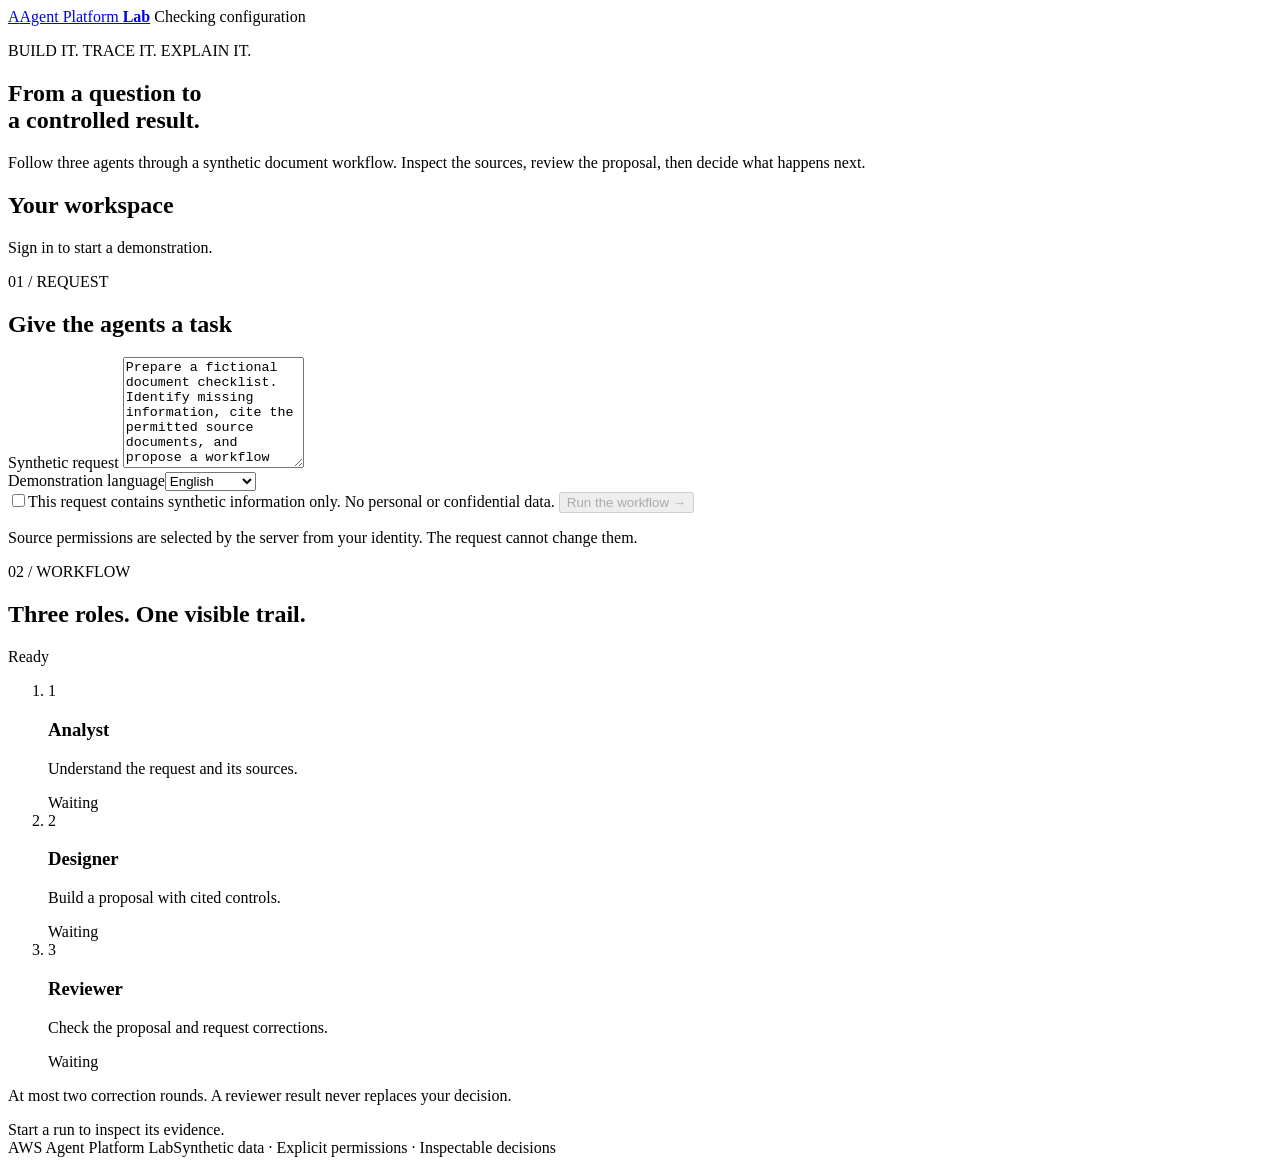
==== src/aws_agent_platform_lab/static/index.html @ 5f72b812 "Build AWS agent platform lab with scoped retrieval and controlled workflows" ====
<!doctype html>
<html lang="en">
<head>
  <meta charset="utf-8">
  <meta name="viewport" content="width=device-width,initial-scale=1">
  <title>AWS Agent Platform Lab</title>
  <link rel="stylesheet" href="/static/styles.css">
  <script src="/static/app.js" defer></script>
</head>
<body>
  <header class="topbar">
    <a class="brand" href="/" aria-label="AWS Agent Platform Lab home"><span class="brand-mark">A</span><span>Agent Platform <strong>Lab</strong></span></a>
    <span id="mode" class="badge">Checking configuration</span>
  </header>
  <main>
    <section class="intro">
      <p class="eyebrow">BUILD IT. TRACE IT. EXPLAIN IT.</p>
      <h1>From a question to<br><span>a controlled result.</span></h1>
      <p class="lede">Follow three agents through a synthetic document workflow. Inspect the sources, review the proposal, then decide what happens next.</p>
    </section>
    <div id="notice" class="notice" role="status" aria-live="polite" hidden></div>
    <section class="session card" aria-labelledby="session-title">
      <div><h2 id="session-title">Your workspace</h2><p id="identity">Sign in to start a demonstration.</p></div>
      <div class="session-actions">
        <label id="demo-choice" hidden>Simulated identity<select id="demo-user"><option value="localalpha">Alpha workspace</option><option value="localbeta">Beta workspace</option></select></label>
        <button id="sign-in" type="button" hidden>Sign in with Cognito</button>
        <button id="sign-out" class="secondary" type="button" hidden>Sign out</button>
      </div>
    </section>
    <div class="workspace">
      <section class="card composer" aria-labelledby="request-title">
        <div class="section-label">01 / REQUEST</div>
        <h2 id="request-title">Give the agents a task</h2>
        <form id="run-form">
          <label for="request-text">Synthetic request</label>
          <textarea id="request-text" rows="7" maxlength="4000" required>Prepare a fictional document checklist. Identify missing information, cite the permitted source documents, and propose a workflow with independent review and an explicit human decision. Do not make a real operational decision.</textarea>
          <div class="form-row"><label for="language">Demonstration language</label><select id="language"><option value="en">English</option><option value="nl">Nederlands</option></select></div>
          <label class="check"><input id="synthetic" type="checkbox" required><span>This request contains synthetic information only. No personal or confidential data.</span></label>
          <button id="start-run" type="submit" disabled>Run the workflow <span aria-hidden="true">→</span></button>
        </form>
        <div class="scope"><span class="dot"></span><p>Source permissions are selected by the server from your identity. The request cannot change them.</p></div>
      </section>
      <section class="card journey" aria-labelledby="journey-title">
        <div class="section-label">02 / WORKFLOW</div>
        <div class="heading-row"><h2 id="journey-title">Three roles. One visible trail.</h2><span id="run-status" class="status">Ready</span></div>
        <ol class="agents">
          <li id="stage-analyst"><span class="stage-number">1</span><div><h3>Analyst</h3><p>Understand the request and its sources.</p></div><span class="stage-state">Waiting</span></li>
          <li id="stage-designer"><span class="stage-number">2</span><div><h3>Designer</h3><p>Build a proposal with cited controls.</p></div><span class="stage-state">Waiting</span></li>
          <li id="stage-reviewer"><span class="stage-number">3</span><div><h3>Reviewer</h3><p>Check the proposal and request corrections.</p></div><span class="stage-state">Waiting</span></li>
        </ol>
        <p class="caption">At most two correction rounds. A reviewer result never replaces your decision.</p>
        <div id="run-meta" class="run-meta">Start a run to inspect its evidence.</div>
      </section>
    </div>
    <div id="evidence" hidden>
      <div class="evidence-grid">
        <section class="card" aria-labelledby="sources-title"><div class="section-label">03 / EVIDENCE</div><h2 id="sources-title">Sources used</h2><p class="caption">Open a source to recheck its access permission.</p><div id="sources" class="source-list"></div><pre id="source-text" class="source-text" hidden></pre></section>
        <section class="card result" aria-labelledby="result-title"><div class="section-label">04 / RESULT</div><h2 id="result-title">The reviewed proposal</h2><div id="proposal"></div><div id="tool-panel" hidden><h3>Checklist tool evidence</h3><pre id="tool-evidence"></pre></div><div id="decision-record" class="run-meta" hidden></div><details><summary>Inspect complete artifact</summary><pre id="artifact"></pre></details></section>
      </div>
      <section id="decision-panel" class="card decision" hidden aria-labelledby="decision-title">
        <div><div class="section-label">05 / YOUR DECISION</div><h2 id="decision-title">Review this exact version</h2><p>Approval publishes this synthetic artifact only. It does not deploy infrastructure or update a business system.</p><code id="artifact-hash"></code></div>
        <div class="decision-actions"><label class="check"><input id="reviewed" type="checkbox"><span>I have inspected this artifact and its sources.</span></label><div class="button-row"><button id="approve" type="button" disabled>Approve exact version</button><button id="reject" class="secondary" type="button">Reject proposal</button></div></div>
      </section>
      <section class="card traces" aria-labelledby="traces-title"><div class="heading-row"><div><div class="section-label">RUN EVIDENCE</div><h2 id="traces-title">Trace and observations</h2></div><span id="trace-count" class="badge"></span></div><p class="caption">Available usage is shown as recorded. Unknown costs are not zero.</p><div class="table-scroll"><table><thead><tr><th>Event</th><th>Role / stage</th><th>Outcome</th><th>Duration</th><th>Tokens in / out</th></tr></thead><tbody id="trace-rows"></tbody></table></div></section>
    </div>
    <footer><span>AWS Agent Platform Lab</span><span>Synthetic data · Explicit permissions · Inspectable decisions</span></footer>
  </main>
</body>
</html>
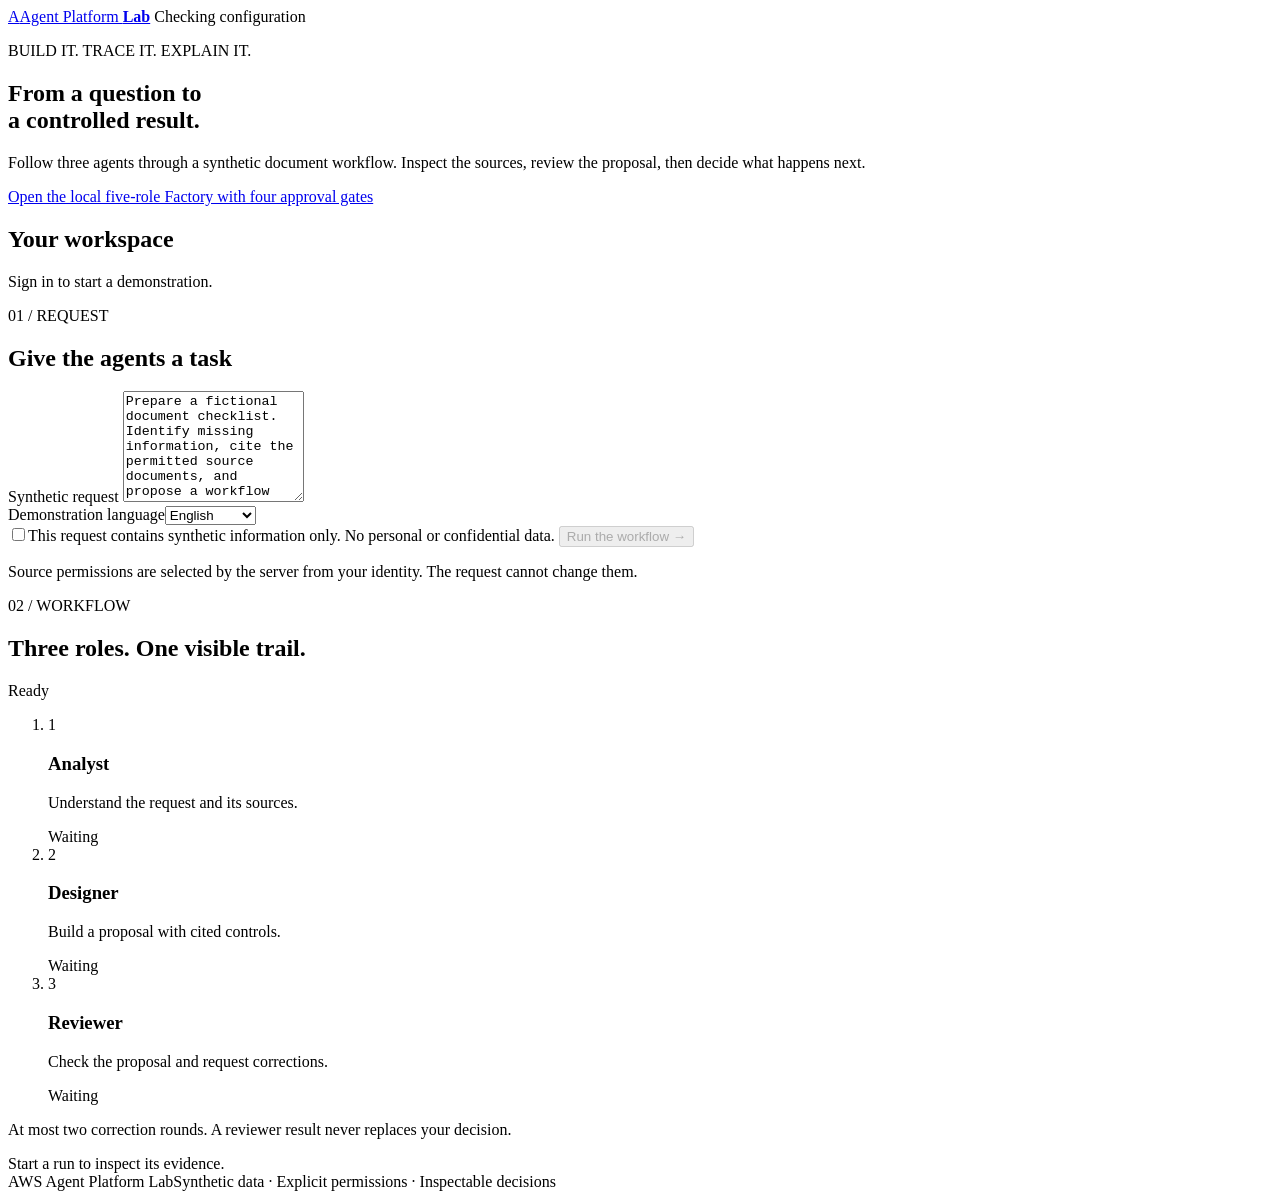
==== commit 650d9ec5: "Publish documented local Factory and reproducible RAG pipeline Include the existing local five-role " ====
--- a/src/aws_agent_platform_lab/static/index.html
+++ b/src/aws_agent_platform_lab/static/index.html
@@ -1,4 +1,5 @@
 <!doctype html>
+<!-- Baseline client shell. Authentication, source access and exact-artifact decisions are enforced by Python. -->
 <html lang="en">
 <head>
   <meta charset="utf-8">
@@ -17,6 +18,7 @@
       <p class="eyebrow">BUILD IT. TRACE IT. EXPLAIN IT.</p>
       <h1>From a question to<br><span>a controlled result.</span></h1>
       <p class="lede">Follow three agents through a synthetic document workflow. Inspect the sources, review the proposal, then decide what happens next.</p>
+      <p><a href="/factory">Open the local five-role Factory with four approval gates</a></p>
     </section>
     <div id="notice" class="notice" role="status" aria-live="polite" hidden></div>
     <section class="session card" aria-labelledby="session-title">
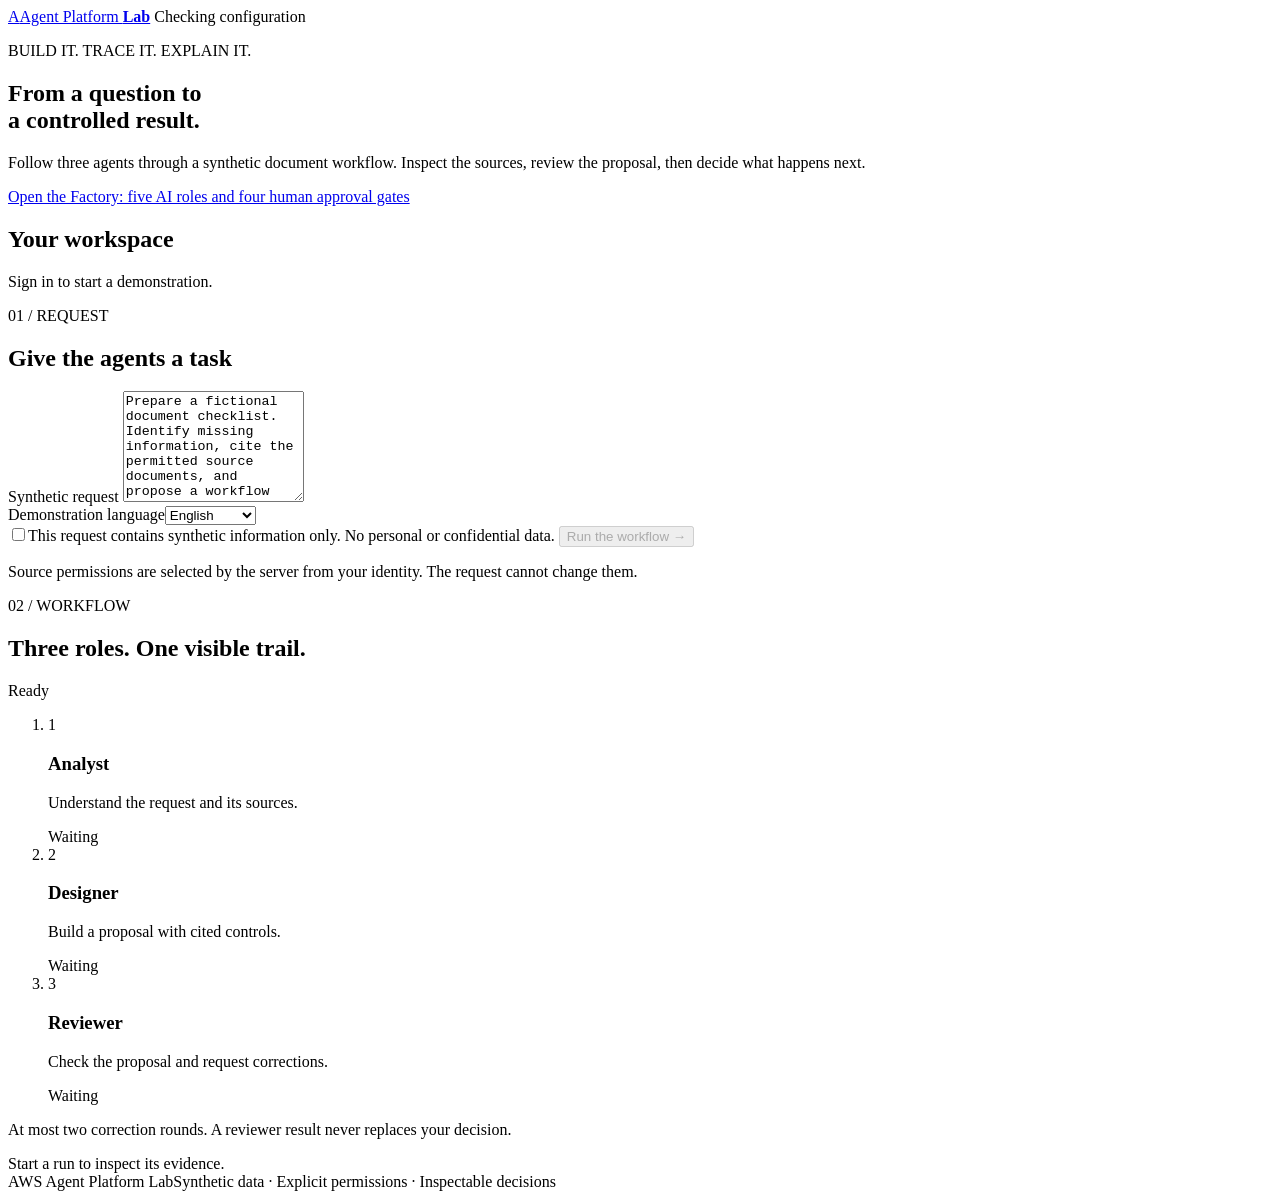
==== commit 5ebeb8f6: "Clarify access to the five-role Factory from the baseline" ====
--- a/src/aws_agent_platform_lab/static/index.html
+++ b/src/aws_agent_platform_lab/static/index.html
@@ -18,7 +18,7 @@
       <p class="eyebrow">BUILD IT. TRACE IT. EXPLAIN IT.</p>
       <h1>From a question to<br><span>a controlled result.</span></h1>
       <p class="lede">Follow three agents through a synthetic document workflow. Inspect the sources, review the proposal, then decide what happens next.</p>
-      <p><a href="/factory">Open the local five-role Factory with four approval gates</a></p>
+      <p><a href="/factory">Open the Factory: five AI roles and four human approval gates</a></p>
     </section>
     <div id="notice" class="notice" role="status" aria-live="polite" hidden></div>
     <section class="session card" aria-labelledby="session-title">
